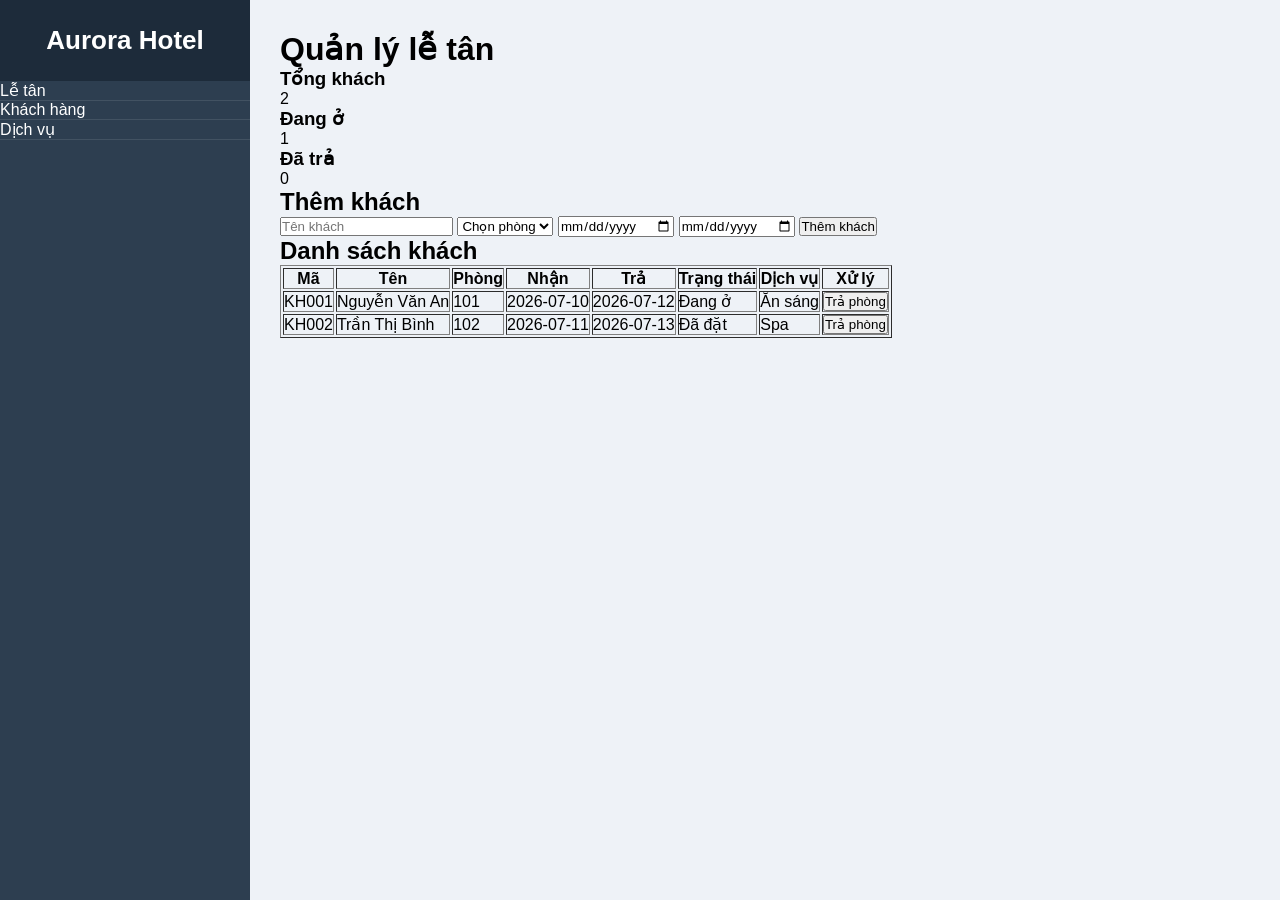
==== html/le-tan.html @ 984fa746 "update" ====
<!DOCTYPE html>
<html lang="vi">

<head>

<meta charset="UTF-8">

<title>Lễ tân Aurora Hotel</title>

<link rel="stylesheet" href="../css/trangindex.css">

</head>


<body>


<aside class="sidebar">

<h2>Aurora Hotel</h2>

<ul>

<li>Lễ tân</li>

<li>Khách hàng</li>

<li>Dịch vụ</li>

</ul>

</aside>



<main>


<h1>
Quản lý lễ tân
</h1>



<div class="cards">

<div class="card">
<h3>Tổng khách</h3>
<p id="tongKhach">0</p>
</div>


<div class="card">
<h3>Đang ở</h3>
<p id="dangO">0</p>
</div>


<div class="card">
<h3>Đã trả</h3>
<p id="daTra">0</p>
</div>


</div>




<h2>Thêm khách</h2>


<input id="ten" placeholder="Tên khách">


<select id="phong"></select>


<input id="ngayNhan" type="date">


<input id="ngayTra" type="date">


<button onclick="themKhach()">
Thêm khách
</button>




<h2>Danh sách khách</h2>


<table border="1">


<thead>

<tr>

<th>Mã</th>

<th>Tên</th>

<th>Phòng</th>

<th>Nhận</th>

<th>Trả</th>

<th>Trạng thái</th>

<th>Dịch vụ</th>

<th>Xử lý</th>

</tr>

</thead>



<tbody id="bangLeTan"></tbody>



</table>



</main>



<script src="../js/data-letan.js"></script>

<script src="../js/le-tan.js"></script>


</body>

</html>
---- css/trangindex.css ----
/* RESET */
*{
    margin:0;
    padding:0;
    box-sizing:border-box;
    font-family:Arial, Helvetica, sans-serif;
}

body{
    display:flex;
    background:#eef2f7;
}


/* SIDEBAR */

.sidebar{
    width:250px;
    min-height:100vh;
    background:#2d3e50;
    color:white;
}

.sidebar h2{
    text-align:center;
    padding:25px 10px;
    background:#1d2b3a;
    font-size:26px;
}

.sidebar ul{
    list-style:none;
}

.sidebar ul li{
    border-bottom:1px solid rgba(255,255,255,.1);
}

.sidebar ul li a{
    display:block;
    padding:18px;
    color:white;
    text-decoration:none;
    font-size:18px;
}

.sidebar ul li a:hover{
    background:#3498db;
}



/* MAIN */

main{
    flex:1;
    padding:30px;
}


/* HEADER */

header{
    display:flex;
    justify-content:space-between;
    align-items:center;
    margin-bottom:25px;
}

header h2{
    color:#243b55;
    font-size:30px;
}

header input{
    width:330px;
    padding:12px;
    border-radius:8px;
    border:1px solid #ccc;
    font-size:16px;
}



/* BUTTON */

.trang-thai{
    margin-bottom:25px;
}

.trang-thai button{
    padding:12px 22px;
    border:none;
    border-radius:6px;
    color:white;
    font-size:16px;
    cursor:pointer;
    margin-right:10px;
    transition:.3s;
}

.trang-thai button:hover{
    transform:translateY(-3px);
}


.all{
    background:#111827;
}

.green{
    background:#22c55e;
}

.red{
    background:#ef4444;
}

.orange{
    background:#f59e0b;
}

.blue{
    background:#3498db;
}

.grey{
    background:#7f8c8d;
}



/* DANH SÁCH PHÒNG */

.rooms{

    display:grid;

    grid-template-columns:
    repeat(6,1fr);

    gap:25px;

}



/* Ô PHÒNG */

.room{

    height:130px;

    border-radius:12px;

    color:white;

    display:flex;

    flex-direction:column;

    justify-content:center;

    align-items:center;

    text-align:center;

    cursor:pointer;

    box-shadow:
    0 5px 12px rgba(0,0,0,.15);

    transition:.3s;

}


.room:hover{

    transform:translateY(-5px);

}



/* SỐ PHÒNG */

.room h3{

    font-size:38px;

    margin-bottom:12px;

}



/* TRẠNG THÁI */

.room p{

    font-size:20px;

}



/* MÀU PHÒNG */


.empty{
    background:#2ecc71;
}


.booked{
    background:#3498db;
}


.using{
    background:#e74c3c;
}


.cleaning{
    background:#f39c12;
}


.repair{
    background:#7f8c8d;
}



/* RESPONSIVE */

@media(max-width:1200px){

    .rooms{
        grid-template-columns:repeat(4,1fr);
    }

}


@media(max-width:800px){

    body{
        flex-direction:column;
    }


    .sidebar{
        width:100%;
    }


    .rooms{
        grid-template-columns:repeat(2,1fr);
    }

}

/* =========================
   HIỆU ỨNG VÀO TRANG
   ========================= */


main{

    animation: hienTrang 0.5s ease;

}



.sidebar{

    animation: hienSidebar 0.5s ease;

}



@keyframes hienTrang{

    from{

        opacity:0;

        transform:translateX(30px);

    }


    to{

        opacity:1;

        transform:translateX(0);

    }

}



@keyframes hienSidebar{

    from{

        opacity:0;

        transform:translateX(-50px);

    }


    to{

        opacity:1;

        transform:translateX(0);

    }

}



/* Hiệu ứng ô phòng */

.room{

    animation: phongHien 0.4s ease backwards;

}

@keyframes phongHien{

    from{

        opacity:0;

        transform:scale(.8);

    }
    to{

        opacity:1;

        transform:scale(1);

    }

}
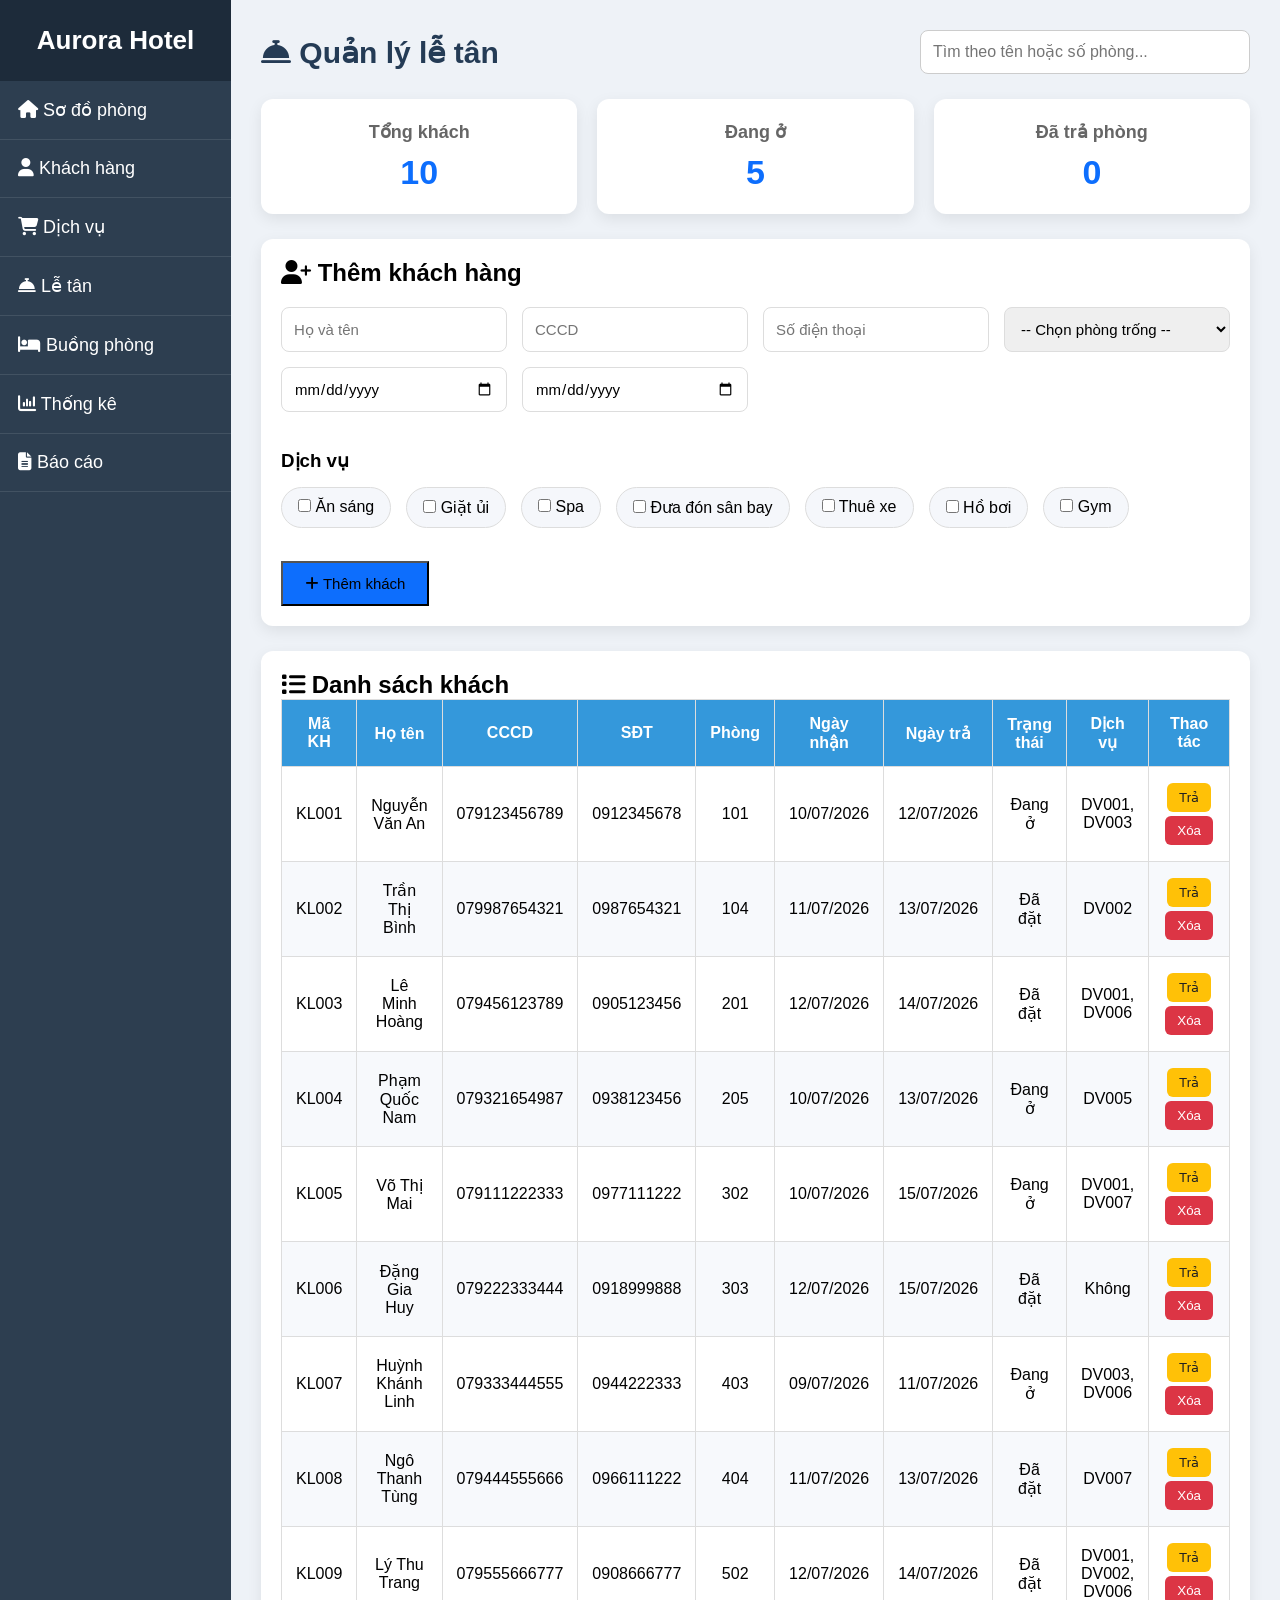
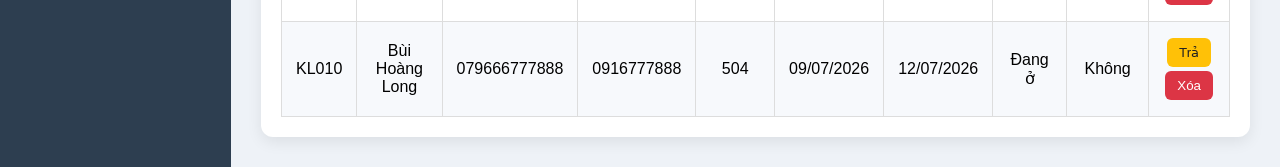
==== commit 159cf869: "update" ====
--- a/html/le-tan.html
+++ b/html/le-tan.html
@@ -2,141 +2,197 @@
 <html lang="vi">
 
 <head>
+    <meta charset="UTF-8">
+    <meta name="viewport" content="width=device-width, initial-scale=1.0">
+    <title>Quản lý lễ tân - Aurora Hotel</title>
 
-<meta charset="UTF-8">
+    <link rel="stylesheet" href="../css/trangindex.css">
+    
 
-<title>Lễ tân Aurora Hotel</title>
-
-<link rel="stylesheet" href="../css/trangindex.css">
-
+    <link rel="stylesheet"
+        href="https://cdnjs.cloudflare.com/ajax/libs/font-awesome/6.6.0/css/all.min.css">
 </head>
-
 
 <body>
 
+    <!-- Sidebar -->
+    <aside class="sidebar">
 
-<aside class="sidebar">
+        <h2>Aurora Hotel</h2>
 
-<h2>Aurora Hotel</h2>
+        <ul>
+            <li>
+                <a href="../index.html">
+                    <i class="fa-solid fa-house"></i>
+                    Sơ đồ phòng
+                </a>
+            </li>
 
-<ul>
+            <li>
+                <a href="khach-hang.html">
+                    <i class="fa-solid fa-user"></i>
+                    Khách hàng
+                </a>
+            </li>
 
-<li>Lễ tân</li>
+            <li>
+                <a href="dich-vu.html">
+                    <i class="fa-solid fa-cart-shopping"></i>
+                    Dịch vụ
+                </a>
+            </li>
 
-<li>Khách hàng</li>
+            <li>
+                <a href="le-tan.html" class="active">
+                    <i class="fa-solid fa-bell-concierge"></i>
+                    Lễ tân
+                </a>
+            </li>
 
-<li>Dịch vụ</li>
+            <li>
+                <a href="buong-phong.html">
+                    <i class="fa-solid fa-bed"></i>
+                    Buồng phòng
+                </a>
+            </li>
 
-</ul>
+            <li>
+                <a href="thong-ke.html">
+                    <i class="fa-solid fa-chart-column"></i>
+                    Thống kê
+                </a>
+            </li>
 
-</aside>
+            <li>
+                <a href="bao-cao.html">
+                    <i class="fa-solid fa-file-lines"></i>
+                    Báo cáo
+                </a>
+            </li>
+        </ul>
 
+    </aside>
 
+    <!-- Nội dung -->
+    <main>
 
-<main>
+        <header>
 
+            <h2>
+                <i class="fa-solid fa-bell-concierge"></i>
+                Quản lý lễ tân
+            </h2>
 
-<h1>
-Quản lý lễ tân
-</h1>
+            <input
+                type="text"
+                id="searchKhach"
+                placeholder="Tìm theo tên hoặc số phòng...">
 
+        </header>
 
+        <!-- Thống kê -->
+        <section class="cards">
 
-<div class="cards">
+            <div class="card">
+                <h3>Tổng khách</h3>
+                <p id="tongKhach">0</p>
+            </div>
 
-<div class="card">
-<h3>Tổng khách</h3>
-<p id="tongKhach">0</p>
-</div>
+            <div class="card">
+                <h3>Đang ở</h3>
+                <p id="dangO">0</p>
+            </div>
 
+            <div class="card">
+                <h3>Đã trả phòng</h3>
+                <p id="daTra">0</p>
+            </div>
 
-<div class="card">
-<h3>Đang ở</h3>
-<p id="dangO">0</p>
-</div>
+        </section>
 
+        <section class="table-container">
 
-<div class="card">
-<h3>Đã trả</h3>
-<p id="daTra">0</p>
-</div>
+            <h2>
+                <i class="fa-solid fa-user-plus"></i>
+                Thêm khách hàng
+            </h2>
 
+            <div class="form-grid">
 
-</div>
+              <input id="ten" type="text" placeholder="Họ và tên">
 
+<input id="cccd" type="text" placeholder="CCCD">
 
-
-
-<h2>Thêm khách</h2>
-
-
-<input id="ten" placeholder="Tên khách">
-
+<input id="sdt" type="text" placeholder="Số điện thoại">
 
 <select id="phong"></select>
 
-
 <input id="ngayNhan" type="date">
 
+<input id="ngayTra" type="date">
+            </div>
 
-<input id="ngayTra" type="date">
+            <br>
+            
 
+            <h3>Dịch vụ</h3>
 
-<button onclick="themKhach()">
+            <div id="dichVu">
+
+                <label><input type="checkbox" value="DV001"> Ăn sáng</label>
+                <label><input type="checkbox" value="DV002"> Giặt ủi</label>
+                <label><input type="checkbox" value="DV003"> Spa</label>
+                <label><input type="checkbox" value="DV004"> Đưa đón sân bay</label>
+                <label><input type="checkbox" value="DV005"> Thuê xe</label>
+                <label><input type="checkbox" value="DV006"> Hồ bơi</label>
+                <label><input type="checkbox" value="DV007"> Gym</label>
+
+            </div>
+
+            <br>
+
+   <!-- Thêm khách -->
+         <button class="them" onclick="themKhach()">
+<i class="fa-solid fa-plus"></i>
 Thêm khách
 </button>
+        </section>
 
+        <!-- Danh sách khách -->
+        <section class="table-container">
 
+            <h2>
+                <i class="fa-solid fa-list"></i>
+                Danh sách khách
+            </h2>
 
+            <table>
 
-<h2>Danh sách khách</h2>
+                <thead>
+                    <tr>
+                        <th>Mã KH</th>
+                        <th>Họ tên</th>
+                        <th>CCCD</th>
+                        <th>SĐT</th>
+                        <th>Phòng</th>
+                        <th>Ngày nhận</th>
+                        <th>Ngày trả</th>
+                        <th>Trạng thái</th>
+                        <th>Dịch vụ</th>
+                        <th>Thao tác</th>
+                    </tr>
+                </thead>
 
+                <tbody id="bangLeTan"></tbody>
 
-<table border="1">
+            </table>
 
+        </section>
 
-<thead>
+    </main>
 
-<tr>
-
-<th>Mã</th>
-
-<th>Tên</th>
-
-<th>Phòng</th>
-
-<th>Nhận</th>
-
-<th>Trả</th>
-
-<th>Trạng thái</th>
-
-<th>Dịch vụ</th>
-
-<th>Xử lý</th>
-
-</tr>
-
-</thead>
-
-
-
-<tbody id="bangLeTan"></tbody>
-
-
-
-</table>
-
-
-
-</main>
-
-
-
-<script src="../js/data-letan.js"></script>
-
-<script src="../js/le-tan.js"></script>
-
+    <script src="../js/data.js"></script>
+    <script src="../js/le-tan.js"></script>
 
 </body>
 
--- a/css/trangindex.css
+++ b/css/trangindex.css
@@ -355,4 +355,208 @@
 
     }
 
+}
+/* =========================
+   LỄ TÂN
+========================= */
+
+.cards{
+    display:grid;
+    grid-template-columns:repeat(3,1fr);
+    gap:20px;
+    margin:20px 0;
+}
+
+.card{
+    background:#fff;
+    padding:20px;
+    border-radius:10px;
+    box-shadow:0 3px 10px rgba(0,0,0,.1);
+    text-align:center;
+}
+
+.form-grid{
+    display:grid;
+    grid-template-columns:repeat(3,1fr);
+    gap:15px;
+    margin:20px 0;
+}
+
+.form-grid input,
+.form-grid select{
+    padding:10px;
+    border:1px solid #ccc;
+    border-radius:6px;
+}
+
+.table-container{
+    background:#fff;
+    padding:20px;
+    border-radius:10px;
+    margin-top:20px;
+    box-shadow:0 3px 10px rgba(0,0,0,.1);
+}
+
+table{
+    width:100%;
+    border-collapse:collapse;
+}
+
+th,td{
+    border:1px solid #ddd;
+    padding:10px;
+    text-align:center;
+}
+
+th{
+    background:#3498db;
+    color:#fff;
+}
+/* CARD */
+
+.cards{
+    display:flex;
+    gap:20px;
+    margin:25px 0;
+}
+
+.card{
+    flex:1;
+    background:#fff;
+    padding:22px;
+    border-radius:12px;
+    text-align:center;
+    box-shadow:0 5px 15px rgba(0,0,0,.08);
+}
+
+.card h3{
+    color:#666;
+    font-size:18px;
+}
+
+.card p{
+    margin-top:10px;
+    font-size:34px;
+    color:#0d6efd;
+    font-weight:bold;
+}
+
+
+/* FORM */
+
+.form-grid{
+    display:grid;
+    grid-template-columns:repeat(4,1fr);
+    gap:15px;
+    margin:20px 0;
+}
+
+.form-grid input,
+.form-grid select{
+    padding:12px;
+    border:1px solid #ddd;
+    border-radius:8px;
+    font-size:15px;
+}
+
+
+/* DỊCH VỤ */
+
+#dichVu{
+    display:flex;
+    flex-wrap:wrap;
+    gap:15px;
+    margin:15px 0;
+}
+
+#dichVu label{
+    background:#f5f7fb;
+    padding:10px 16px;
+    border-radius:25px;
+    cursor:pointer;
+    border:1px solid #ddd;
+    transition:.3s;
+}
+
+#dichVu label:hover{
+    background:#0d6efd;
+    color:white;
+}
+
+
+/* TABLE */
+
+.table-container{
+    background:white;
+    padding:20px;
+    margin-top:25px;
+    border-radius:12px;
+    box-shadow:0 5px 15px rgba(0,0,0,.08);
+}
+
+table{
+    width:100%;
+    border-collapse:collapse;
+}
+
+thead{
+    background:#0d6efd;
+    color:white;
+}
+
+th,
+td{
+    padding:14px;
+    text-align:center;
+}
+
+tbody tr:nth-child(even){
+    background:#f7f9fc;
+}
+
+tbody tr:hover{
+    background:#edf5ff;
+}
+
+
+/* BUTTON */
+
+.btn{
+    border:none;
+    color:white;
+    padding:7px 12px;
+    border-radius:6px;
+    cursor:pointer;
+    margin:2px;
+}
+
+.nhan{
+    background:#198754;
+}
+
+.tra{
+    background:#ffc107;
+    color:#222;
+}
+
+.xoa{
+    background:#dc3545;
+}
+
+.them{
+    background:#0d6efd;
+    padding:12px 22px;
+    font-size:15px;
+}
+
+
+/* HÓA ĐƠN */
+
+#hoaDon{
+    margin-top:15px;
+    background:#f8f9fa;
+    border:1px solid #ddd;
+    border-radius:10px;
+    padding:20px;
+    min-height:120px;
 }
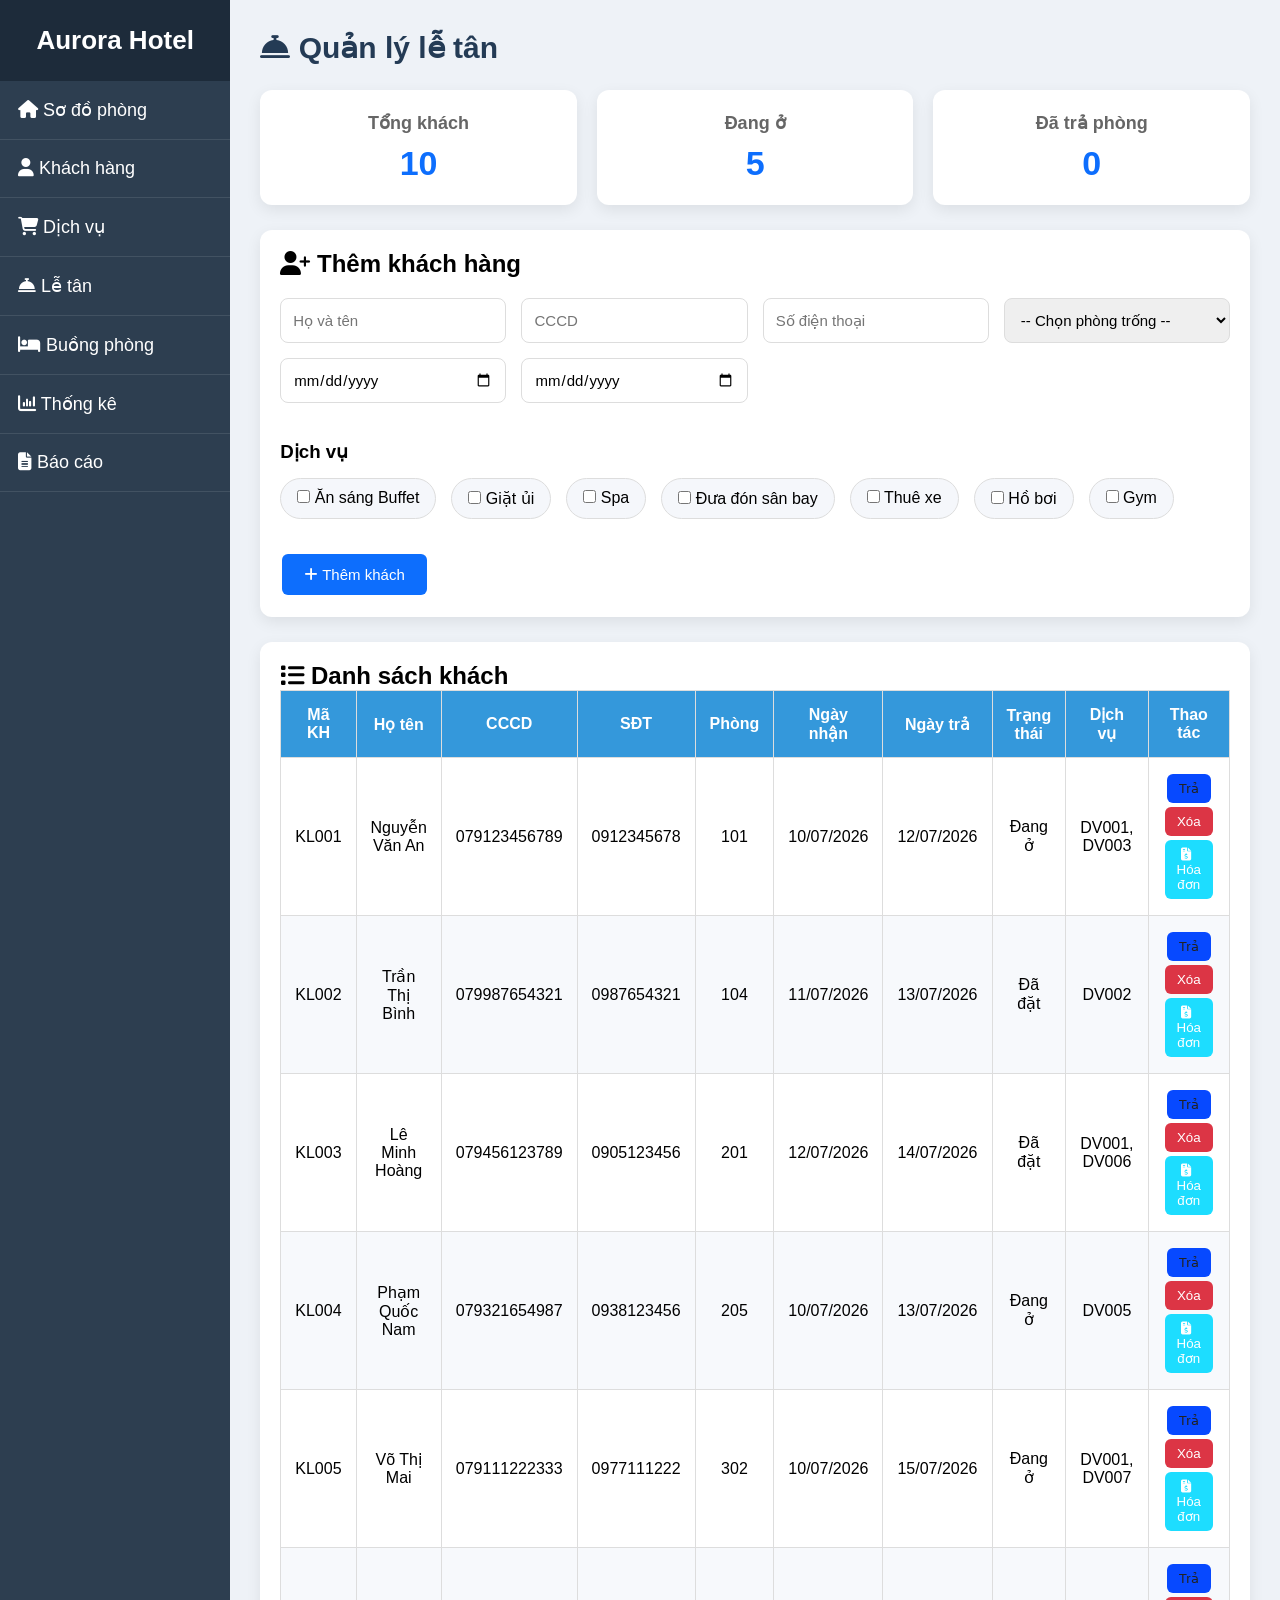
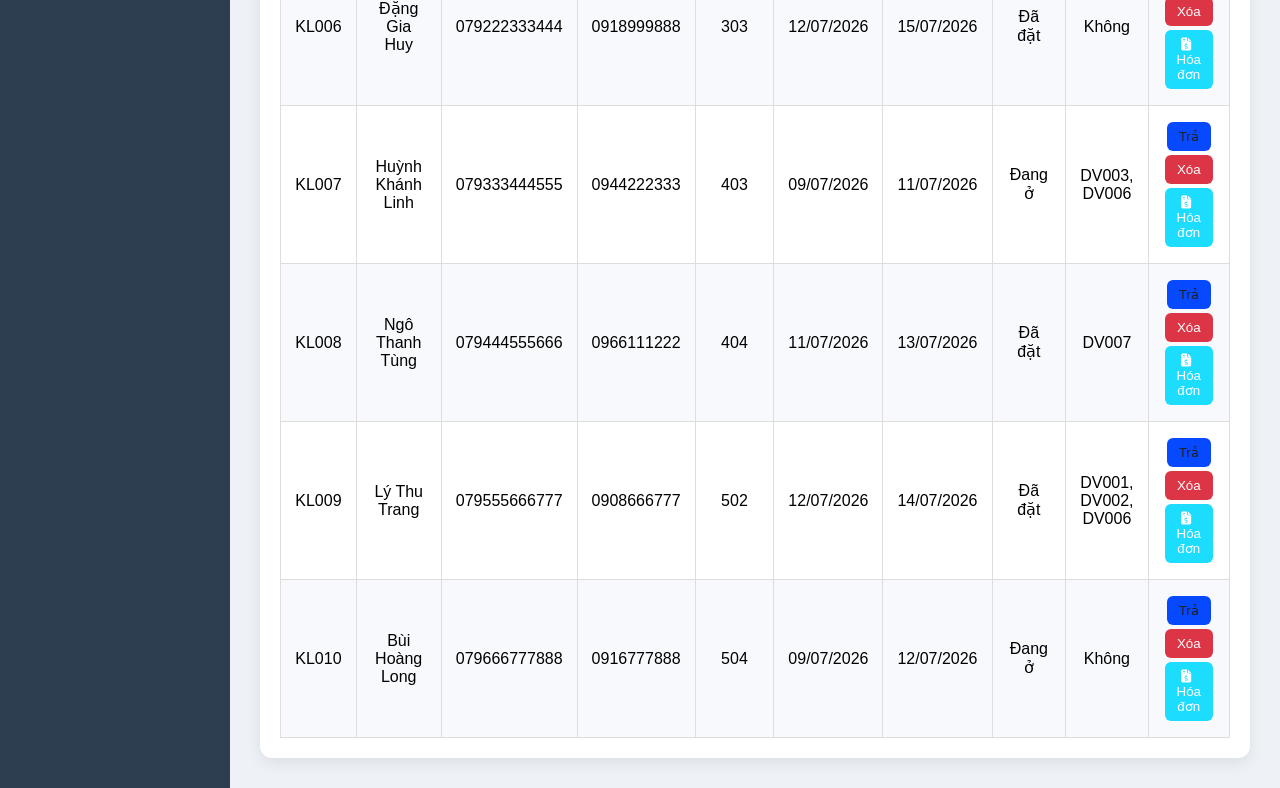
==== commit 5d0959b6: "update" ====
--- a/html/le-tan.html
+++ b/html/le-tan.html
@@ -2,15 +2,17 @@
 <html lang="vi">
 
 <head>
+
     <meta charset="UTF-8">
     <meta name="viewport" content="width=device-width, initial-scale=1.0">
-    <title>Quản lý lễ tân - Aurora Hotel</title>
+
+    <title>Aurora Hotel - Lễ tân</title>
 
     <link rel="stylesheet" href="../css/trangindex.css">
-    
 
     <link rel="stylesheet"
         href="https://cdnjs.cloudflare.com/ajax/libs/font-awesome/6.6.0/css/all.min.css">
+
 </head>
 
 <body>
@@ -21,6 +23,7 @@
         <h2>Aurora Hotel</h2>
 
         <ul>
+
             <li>
                 <a href="../index.html">
                     <i class="fa-solid fa-house"></i>
@@ -69,9 +72,11 @@
                     Báo cáo
                 </a>
             </li>
+
         </ul>
 
     </aside>
+
 
     <!-- Nội dung -->
     <main>
@@ -83,12 +88,8 @@
                 Quản lý lễ tân
             </h2>
 
-            <input
-                type="text"
-                id="searchKhach"
-                placeholder="Tìm theo tên hoặc số phòng...">
-
         </header>
+
 
         <!-- Thống kê -->
         <section class="cards">
@@ -110,6 +111,8 @@
 
         </section>
 
+
+        <!-- Thêm khách -->
         <section class="table-container">
 
             <h2>
@@ -119,44 +122,95 @@
 
             <div class="form-grid">
 
-              <input id="ten" type="text" placeholder="Họ và tên">
-
-<input id="cccd" type="text" placeholder="CCCD">
-
-<input id="sdt" type="text" placeholder="Số điện thoại">
-
-<select id="phong"></select>
-
-<input id="ngayNhan" type="date">
-
-<input id="ngayTra" type="date">
+                <input
+                    id="ten"
+                    type="text"
+                    placeholder="Họ và tên">
+
+                <input
+                    id="cccd"
+                    type="text"
+                    placeholder="CCCD">
+
+                <input
+                    id="sdt"
+                    type="text"
+                    placeholder="Số điện thoại">
+
+                <select id="phong">
+
+                    <option value="">
+                        -- Chọn phòng trống --
+                    </option>
+
+                </select>
+
+                <input
+                    id="ngayNhan"
+                    type="date">
+
+                <input
+                    id="ngayTra"
+                    type="date">
+
             </div>
 
             <br>
-            
 
             <h3>Dịch vụ</h3>
 
-            <div id="dichVu">
-
-                <label><input type="checkbox" value="DV001"> Ăn sáng</label>
-                <label><input type="checkbox" value="DV002"> Giặt ủi</label>
-                <label><input type="checkbox" value="DV003"> Spa</label>
-                <label><input type="checkbox" value="DV004"> Đưa đón sân bay</label>
-                <label><input type="checkbox" value="DV005"> Thuê xe</label>
-                <label><input type="checkbox" value="DV006"> Hồ bơi</label>
-                <label><input type="checkbox" value="DV007"> Gym</label>
+            <div id="dichVu" class="dichvu-list">
+
+                <label>
+                    <input type="checkbox" value="DV001">
+                    Ăn sáng Buffet
+                </label>
+
+                <label>
+                    <input type="checkbox" value="DV002">
+                    Giặt ủi
+                </label>
+
+                <label>
+                    <input type="checkbox" value="DV003">
+                    Spa
+                </label>
+
+                <label>
+                    <input type="checkbox" value="DV004">
+                    Đưa đón sân bay
+                </label>
+
+                <label>
+                    <input type="checkbox" value="DV005">
+                    Thuê xe
+                </label>
+
+                <label>
+                    <input type="checkbox" value="DV006">
+                    Hồ bơi
+                </label>
+
+                <label>
+                    <input type="checkbox" value="DV007">
+                    Gym
+                </label>
 
             </div>
 
             <br>
 
-   <!-- Thêm khách -->
-         <button class="them" onclick="themKhach()">
-<i class="fa-solid fa-plus"></i>
-Thêm khách
-</button>
+            <button
+                class="btn them"
+                onclick="themKhach()">
+
+                <i class="fa-solid fa-plus"></i>
+                Thêm khách
+
+            </button>
+
         </section>
+
 
         <!-- Danh sách khách -->
         <section class="table-container">
@@ -169,7 +223,9 @@
             <table>
 
                 <thead>
+
                     <tr>
+
                         <th>Mã KH</th>
                         <th>Họ tên</th>
                         <th>CCCD</th>
@@ -180,10 +236,14 @@
                         <th>Trạng thái</th>
                         <th>Dịch vụ</th>
                         <th>Thao tác</th>
+
                     </tr>
+
                 </thead>
 
-                <tbody id="bangLeTan"></tbody>
+                <tbody id="bangLeTan">
+
+                </tbody>
 
             </table>
 
--- a/css/trangindex.css
+++ b/css/trangindex.css
@@ -530,12 +530,10 @@
     margin:2px;
 }
 
-.nhan{
-    background:#198754;
-}
+
 
 .tra{
-    background:#ffc107;
+    background:#0749ff;
     color:#222;
 }
 
@@ -550,13 +548,15 @@
 }
 
 
-/* HÓA ĐƠN */
-
-#hoaDon{
-    margin-top:15px;
-    background:#f8f9fa;
-    border:1px solid #ddd;
-    border-radius:10px;
-    padding:20px;
-    min-height:120px;
+.btn.hoadon{
+    background:#1dddff;
+    color:#fff;
+}
+
+.btn.hoadon:hover{
+    background:#0b5ed7;
+}
+
+.btn.hoadon i{
+    margin-right:5px;
 }
